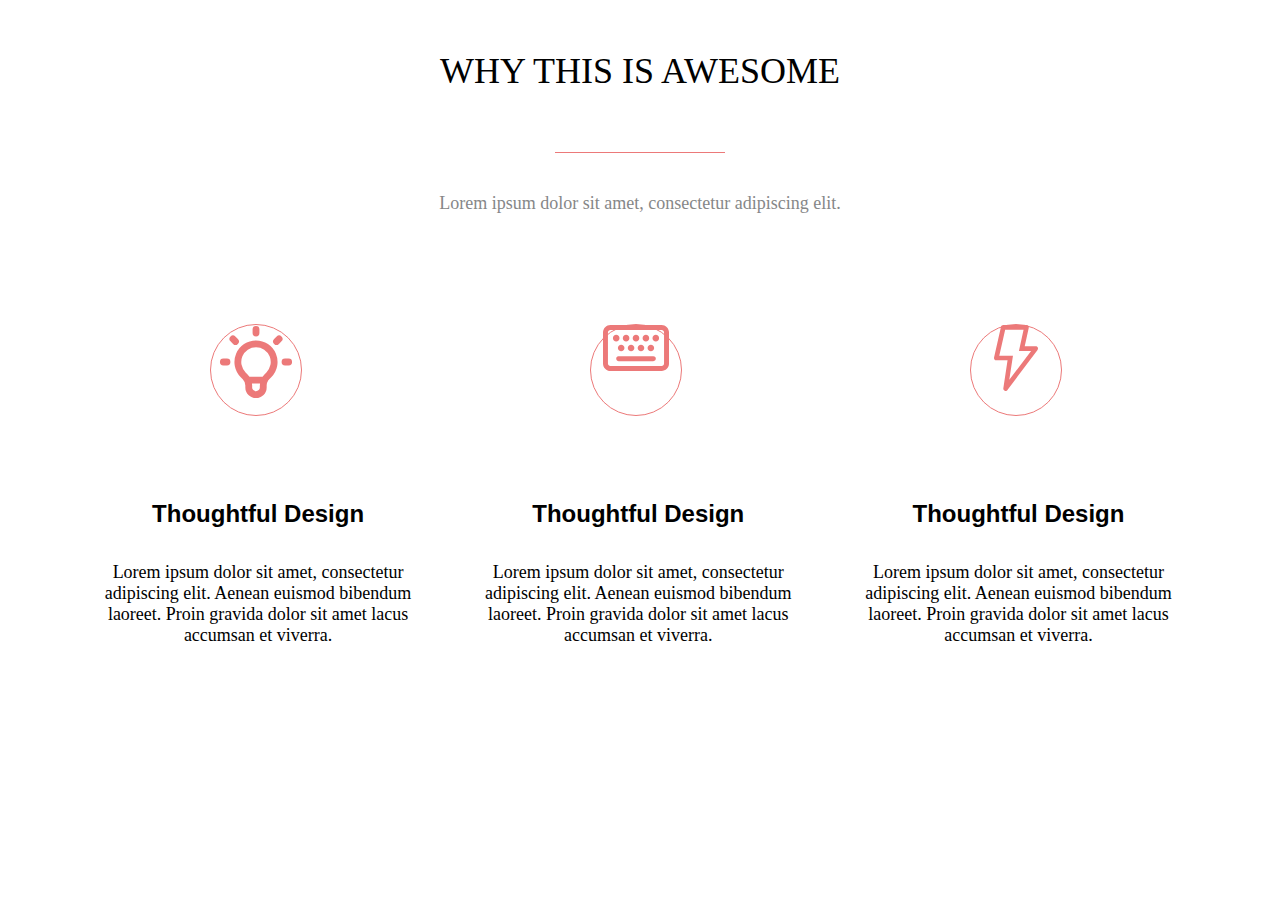
==== about/index.html @ 780321db "added base structure" ====
<!DOCTYPE html>
<html lang="en">
<head>
    <meta charset="UTF-8">
    <meta http-equiv="X-UA-Compatible" content="IE=edge">
    <meta name="viewport" content="width=device-width, initial-scale=1.0">
    <link rel="stylesheet" href="./css/about.css">
    <title>Awesome</title>
</head>
<body>
    <section class="about">
        <div class="container">
        <h2 class="about__title">WHY THIS IS AWESOME</h2>
        <div class="separator separator--red-color"></div>
        <p class="about__secondary-title">Lorem ipsum dolor sit amet, consectetur adipiscing elit.</p>
        <ul class="about__list">
            <li class="list__list-item">
                <div class="list-item__image--wrapper">
                    <img class="list-item__image" src="./img/about/lamp.svg" alt="lamp">
                </div>
                <h3 class="list-item__title">Thoughtful Design</h3>
                <p class="list-item__text">Lorem ipsum dolor sit amet, consectetur adipiscing 
elit. Aenean euismod bibendum laoreet. Proin gravida  dolor sit amet lacus accumsan et viverra.</p>
            </li>
            <li class="list__list-item">
                <div class="list-item__image--wrapper">
                    <img class="list-item__image" src="./img/about/keyboard.svg" alt="keyboard">
                </div>
                <h3 class="list-item__title">Thoughtful Design</h3>
                <p class="list-item__text">Lorem ipsum dolor sit amet, consectetur adipiscing 
elit. Aenean euismod bibendum laoreet. Proin gravida  dolor sit amet lacus accumsan et viverra.</p>
            </li>
            <li class="list__list-item">
                <div class="list-item__image--wrapper">
                    <img class="list-item__image" src="./img/about/lightning.svg" alt="lightning">
                </div>
                <h3 class="list-item__title">Thoughtful Design</h3>
                <p class="list-item__text">Lorem ipsum dolor sit amet, consectetur adipiscing 
elit. Aenean euismod bibendum laoreet. Proin gravida  dolor sit amet lacus accumsan et viverra.</p>
            </li>
        </ul>
    </div>
    </section>
</body>
</html>
---- about/css/about.css ----
* {
    box-sizing: border-box;
}

body, html {
    margin: 0;
}

ul,ol {
    list-style: none;
    margin: 0;
    padding: 0;
}

a {
    text-decoration: none;
    display: block;
    color: #000;
}

h1, h2, h3, h4, h5, h6, p {
    margin: 0;
    padding: 0;
    font-style: normal;
    font-weight: normal;
}

.container {
    max-width: 1170px;
    margin: 50px auto;
    padding: 0 15px;
}

.about__title {
    font-family: "Raleway";
    font-style: normal;
    font-weight: 400;
    font-size: 36px;
    color: #000000;
    text-align: center;
}

.separator {
    width: 170px;
    height: 1px;
    margin: 60px auto 40px;
}

.separator--red-color {
    background-color: #EC7979;
}

.about__secondary-title {
    font-size: 18px;
    text-align: center;
    color: #868788;
}

.about__list {
    list-style: none;
    margin-top: 110px;
}

.list__list-item {
    text-align: center;
    width: 33%;
    display: inline-block;
}

.list-item__image--wrapper {
    height: 92px;
    width: 92px;
    margin-bottom: 80px;
    border: 1px solid #EC7979;
    border-radius: 100px;
    margin-left: 140px;
    padding: center;
}

.list_list-item:nth-child(1) .list-item_image--wrapper {
    padding: 8.25px;
}

.list_list-item:nth-child(2) .list-item_image--wrapper {
    padding: 23px 12px;
}

.list-item__title {
    margin-bottom: 8px;
    font-family: "Open Sans", sans-serif;
    font-weight: 700;
    font-size: 24px;
    line-height: 36px;
    text-align: center;
    text-transform: capitalize;
}

.list-item__text {
    margin: 30px;
    font-size: 18px;
}
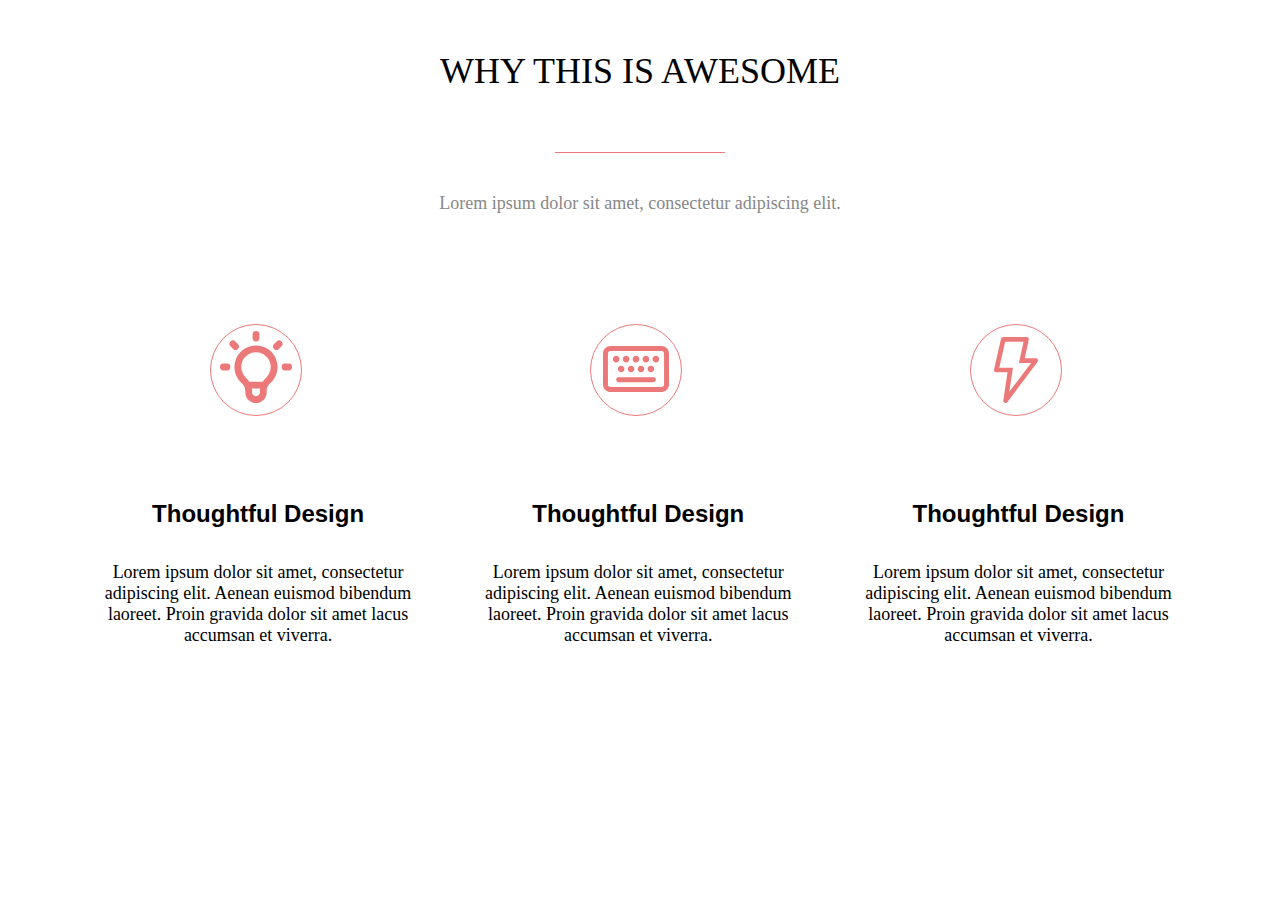
==== commit 525d2fd1: "Added new functionalities" ====
--- a/about/index.html
+++ b/about/index.html
@@ -16,7 +16,7 @@
         <ul class="about__list">
             <li class="list__list-item">
                 <div class="list-item__image--wrapper">
-                    <img class="list-item__image" src="./img/about/lamp.svg" alt="lamp">
+                    <img class="list-item__image_lamp" src="./img/about/lamp.svg" alt="lamp">
                 </div>
                 <h3 class="list-item__title">Thoughtful Design</h3>
                 <p class="list-item__text">Lorem ipsum dolor sit amet, consectetur adipiscing 
@@ -24,7 +24,7 @@
             </li>
             <li class="list__list-item">
                 <div class="list-item__image--wrapper">
-                    <img class="list-item__image" src="./img/about/keyboard.svg" alt="keyboard">
+                    <img class="list-item__image_keyboard" src="./img/about/keyboard.svg" alt="keyboard">
                 </div>
                 <h3 class="list-item__title">Thoughtful Design</h3>
                 <p class="list-item__text">Lorem ipsum dolor sit amet, consectetur adipiscing 
@@ -32,7 +32,7 @@
             </li>
             <li class="list__list-item">
                 <div class="list-item__image--wrapper">
-                    <img class="list-item__image" src="./img/about/lightning.svg" alt="lightning">
+                    <img class="list-item__image_lightning" src="./img/about/lightning.svg" alt="lightning">
                 </div>
                 <h3 class="list-item__title">Thoughtful Design</h3>
                 <p class="list-item__text">Lorem ipsum dolor sit amet, consectetur adipiscing 
--- a/about/css/about.css
+++ b/about/css/about.css
@@ -99,3 +99,15 @@
     margin: 30px;
     font-size: 18px;
 }
+
+.list-item__image_lamp {
+    margin: 5px;
+}
+
+.list-item__image_keyboard {
+    margin: 21px 5px;
+}
+
+.list-item__image_lightning {
+    margin: 12px;
+}
